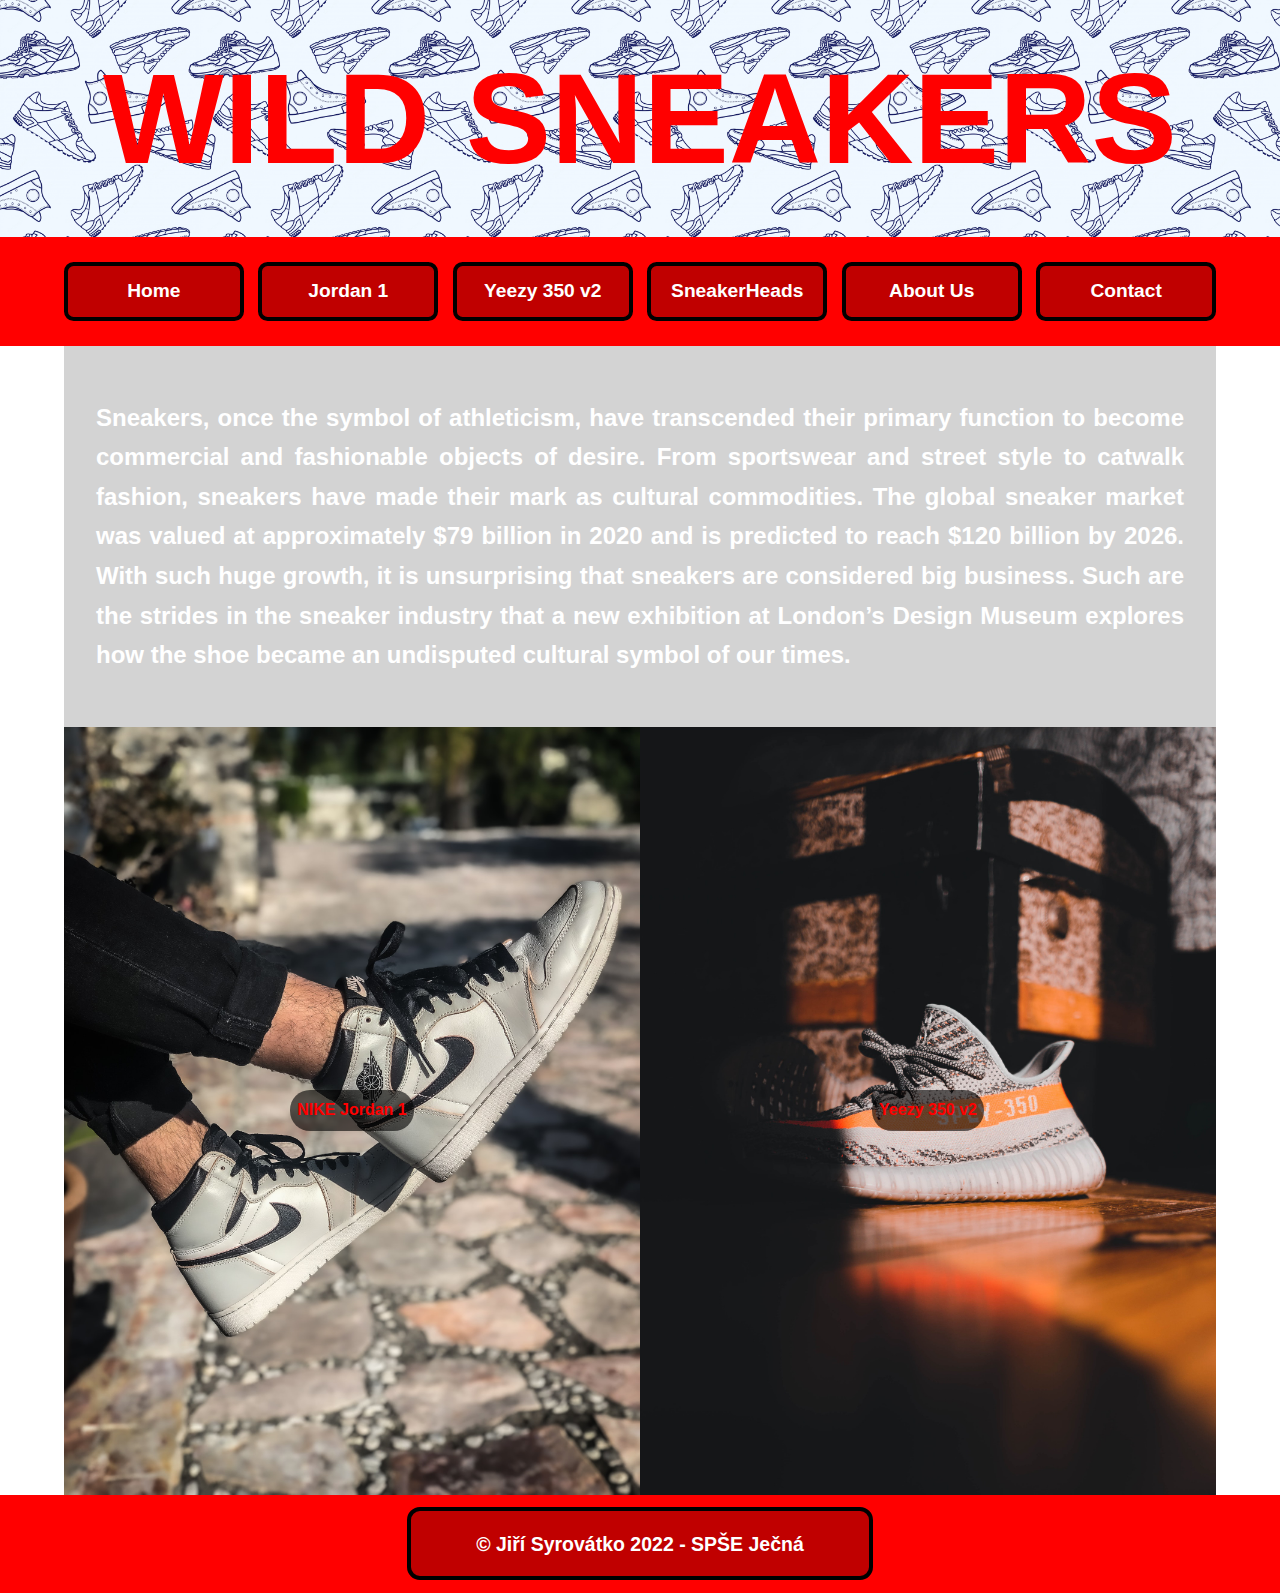
==== index.html @ 3d5c2eb4 "Add files via upload" ====
<!DOCTYPE html>
<html lang="en">
<head>
    <meta charset="UTF-8">
    <meta http-equiv="X-UA-Compatible" content="IE=edge">
    <meta name="viewport" content="width=device-width, initial-scale=1.0">
    <link rel="stylesheet" href="style.css">
    <link rel = "icon" href = "img/nike air jordan 1 icon.png">
    <title>WILD SNEAKERS</title>
</head>
<body>
    <header>
        <h1>WILD SNEAKERS</h1>
        <nav>
            <ul class="navigation">
                <li><a href="index.html">Home</a></li>
                <li><a href="index2.html">Jordan 1</a></li>
                <li><a href="index3.html">Yeezy 350 v2</a></li>
                <li><a href="index4.html">SneakerHeads</a></li>
                <li><a href="#">About Us</a></li>
                <li><a href="#">Contact</a></li>
            </ul>
        </nav>
    </header>

    <main>
        <article class="introduction">
            <h2>
                Sneakers, once the symbol of athleticism, have transcended their primary function to become commercial and fashionable objects of desire. From sportswear and street style to catwalk fashion, sneakers have made their mark as cultural commodities.
                The global sneaker market was valued at approximately $79 billion in 2020 and is predicted to reach $120 billion by 2026. With such huge growth, it is unsurprising that sneakers are considered big business.
                Such are the strides in the sneaker industry that a new exhibition at London’s Design Museum explores how the shoe became an undisputed cultural symbol of our times.
            </h2>
        </article>

        <section class="picture-section">
            <a href="index2.html" class="sneaker-left">
                <span class="title-sneaker">NIKE Jordan 1</span>
                <img class="first" src="img/jordan1 chicago.jpg" alt="Nike Jordan1 Chicago">
            </a>
            <a href="index3.html" class="sneaker-left sneaker-right">
                <span class="title-sneaker">Yeezy 350 v2</span>
                <img class="last" src="img/adidas yeezy boost 350 v2.jpg" alt="Nike Jordan1 light smoke gray">
            </a>
        </section>
    </main>

    <footer class="footer">
        <section class="tile">
            <h2>&copy Jiří Syrovátko 2022 - SPŠE Ječná</h2>
        </section>
    </footer>
</body>
</html>
---- style.css ----
html {
    box-sizing: border-box;
}

*, *::before, *::after {
    box-sizing: inherit;
}

/*SCROLLBAR*/
::-webkit-scrollbar {
    width: 10px;
}

::-webkit-scrollbar-track {
    box-shadow: inset 0 0 5px rgb(129, 129, 129); 
    background-color: rgb(151, 151, 151);
    border-radius: 10px;
}

::-webkit-scrollbar-thumb {
    background: rgb(92, 92, 92); 
    border-radius: 10px;
}

body {
    height: 100%;
    width: 100%;
    color: rgb(255, 0, 0);
    font-family: Arial, sans-serif;
    line-height: 1.65;
    margin: 0;
    padding: 0;
    background-color: white;
}

/*HEADER*/
h1 {
    background-image: url(pattern/sneakersPattern.webp);
    background-size: 200px;
    font-family: Impact, Haettenschweiler, 'Arial Narrow Bold', sans-serif;
    margin: 0;
    padding: 1%;
    font-size: 10vw;
    text-align: center;
}

/*NAVIGATION BAR*/
nav {
    background-color: rgb(255, 0, 0);
    padding: 20px;
}

nav ul {
    padding: 10;
    margin: 0;
    list-style-type: none;
    display: block;
    text-align: center;
    justify-content: space-between;
}

li {
    display: inline-block;
    width: 180px;
    margin: 5px;
}

a {
    display: block;
    font-size: small;
    transition: all 0.5s ease-out;
}

nav ul {
    list-style: none;
    padding: 0;
    margin: 10;
}
  
nav a:link,
nav a:visited {
    color: white;
    font-weight: bold;
    background-color: #c00000;
    border: 4px solid black;
    border-radius: .5em;
    padding: .5em;
    display: inline-block;
    text-decoration: none;
    width: 180px;
}

nav a:hover,
nav a:focus {
    background-color: white;
    color: #c00000;
}

@media screen and (min-width: 830px){
    a {
        font-size: larger;
    }
}

/* MAIN - INTRUDICTION*/
main {
    margin: 0 auto;
    margin-left: 5%;
    margin-right: 5%;
}

.introduction {
    background-color: lightgray;
    color: white;
    padding: 2rem;
    text-align: justify;
}

/* 2 IMAGES */
.picture-section {
    display: flex;
}

.first {
    width: 100%;
    height: auto;
}

.sneaker-left {
    width: 100%;
    height: auto;
    display: flex;
    align-items: center;
    justify-content: space-around;
}

.sneaker-right img {
    width: 100%;
    height: auto;
}

.title-sneaker {
    transition: all 0.5s ease-out;
    display: inline-block;
    position: absolute;
    color: red;
    font-weight: 800;
    font-size: medium;
    background-color: rgba(0, 0, 0, 0.6);
    padding: 7px;
    border-radius: 20px;
}

.title-sneaker:hover,
.title-sneaker:focus {
    box-shadow: 0px 0px 50px 0px rgba(255, 0, 0, 1);;
}

@media screen and (min-width: 1500px){
    .title-sneaker {
        border-radius: 40px;
        padding: 10px;
        font-size: 1vw;
    }
}

/* FOOTER */
.footer {
    background-color: rgb(255, 0, 0);
    padding: 1%;
    text-align: center;
    color: white;
    font-weight: bolder;
}

.tile {
    display: inline-block;
    font-weight: bold;
    font-size: small;
    background-color: #c00000;
    border: 4px solid black;
    border-radius: 1em;
    padding-left: 65px;
    padding-right: 65px;
}
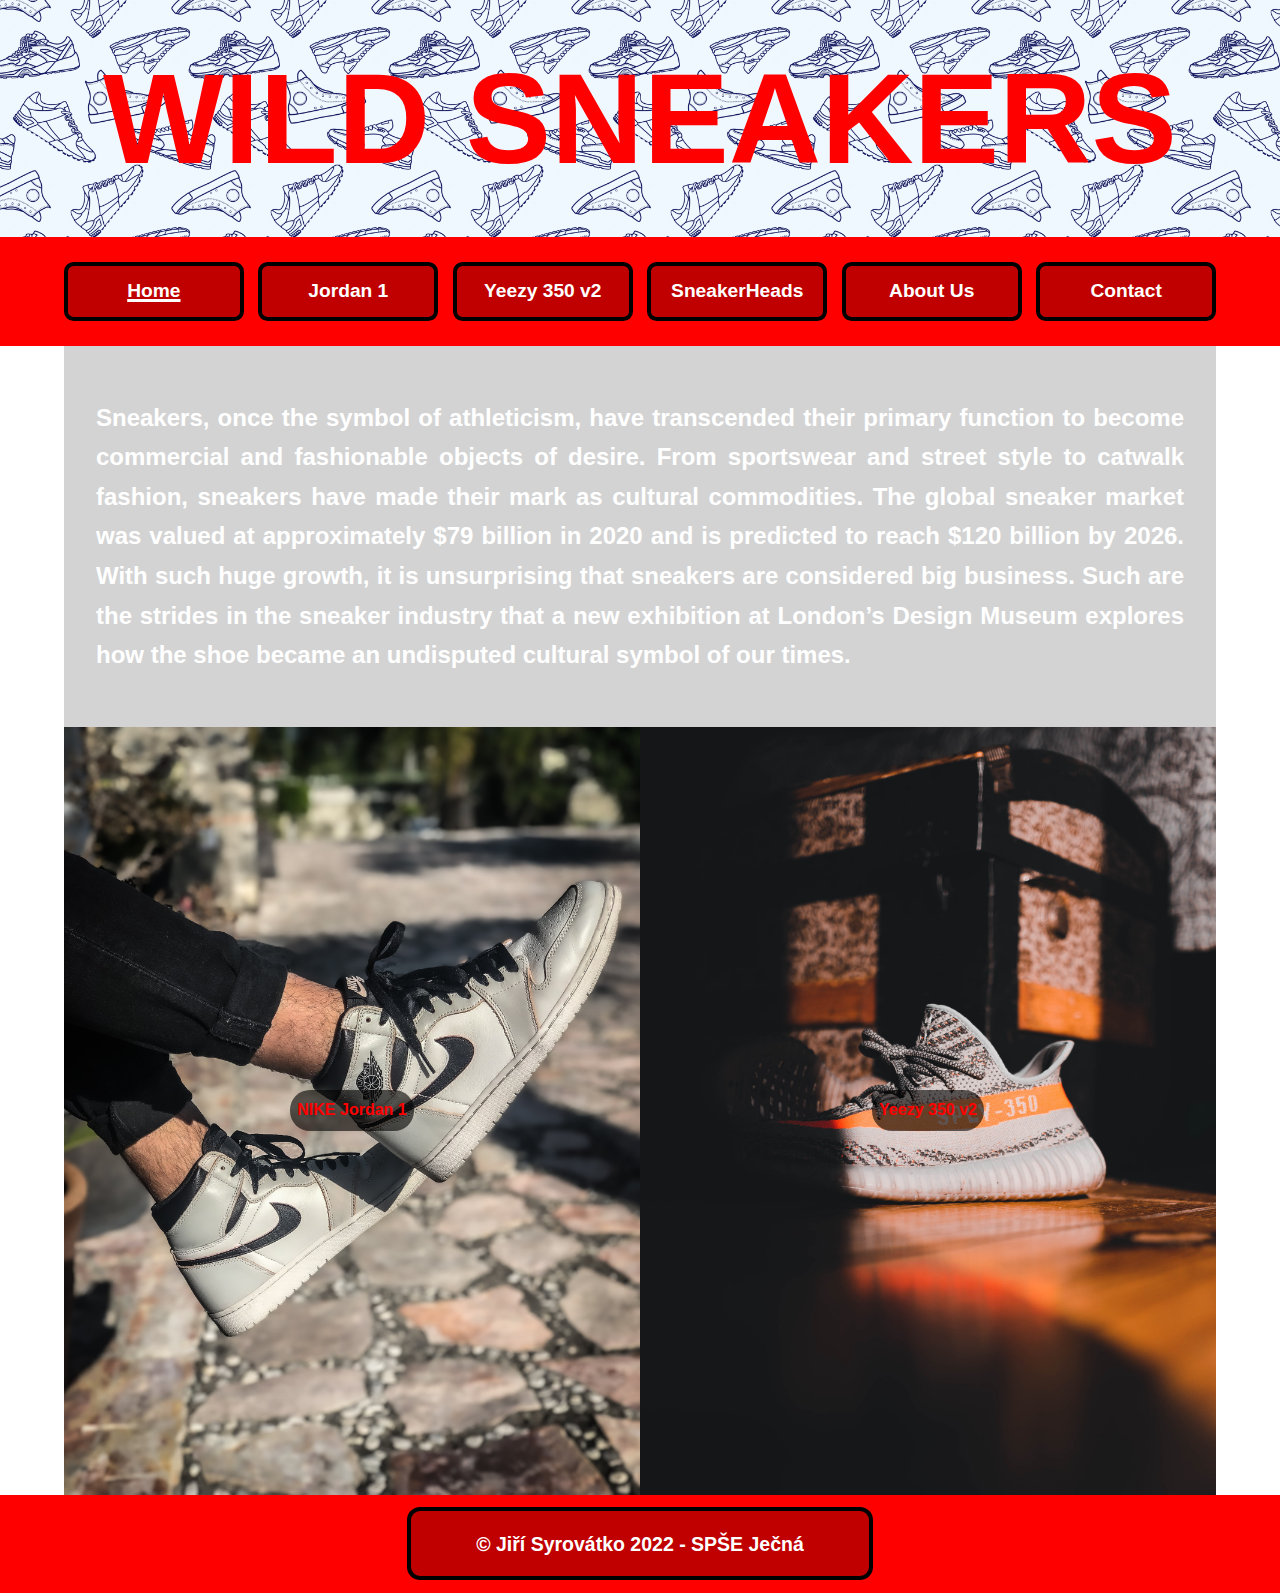
==== commit b9cdad2b: "Add files via upload" ====
--- a/index.html
+++ b/index.html
@@ -13,7 +13,7 @@
         <h1>WILD SNEAKERS</h1>
         <nav>
             <ul class="navigation">
-                <li><a href="index.html">Home</a></li>
+                <li><a href="index.html" id="home">Home</a></li>
                 <li><a href="index2.html">Jordan 1</a></li>
                 <li><a href="index3.html">Yeezy 350 v2</a></li>
                 <li><a href="index4.html">SneakerHeads</a></li>
--- a/style.css
+++ b/style.css
@@ -90,6 +90,10 @@
     width: 180px;
 }
 
+nav #home {
+    text-decoration: underline 1px;
+}
+
 nav a:hover,
 nav a:focus {
     background-color: white;
@@ -99,6 +103,10 @@
 @media screen and (min-width: 830px){
     a {
         font-size: larger;
+    }
+
+    nav #home {
+        text-decoration: underline 3px;
     }
 }
 
